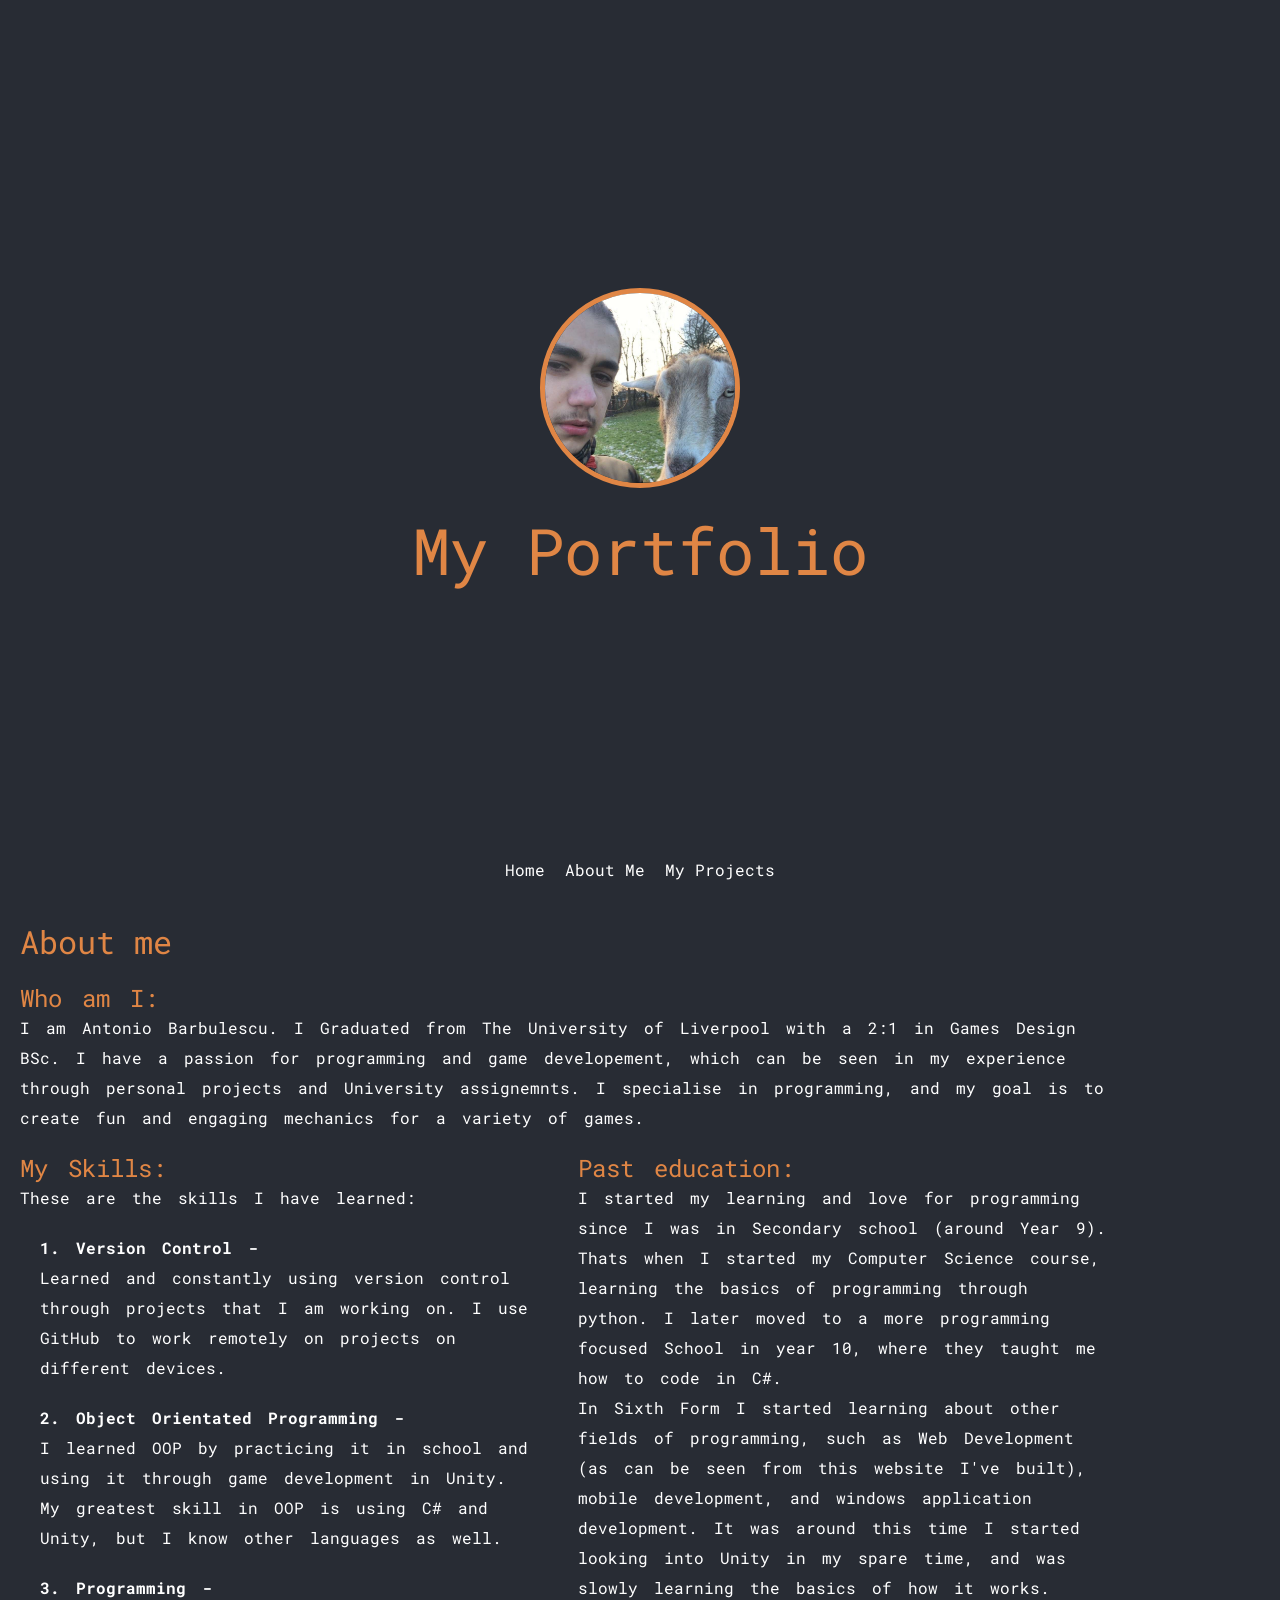
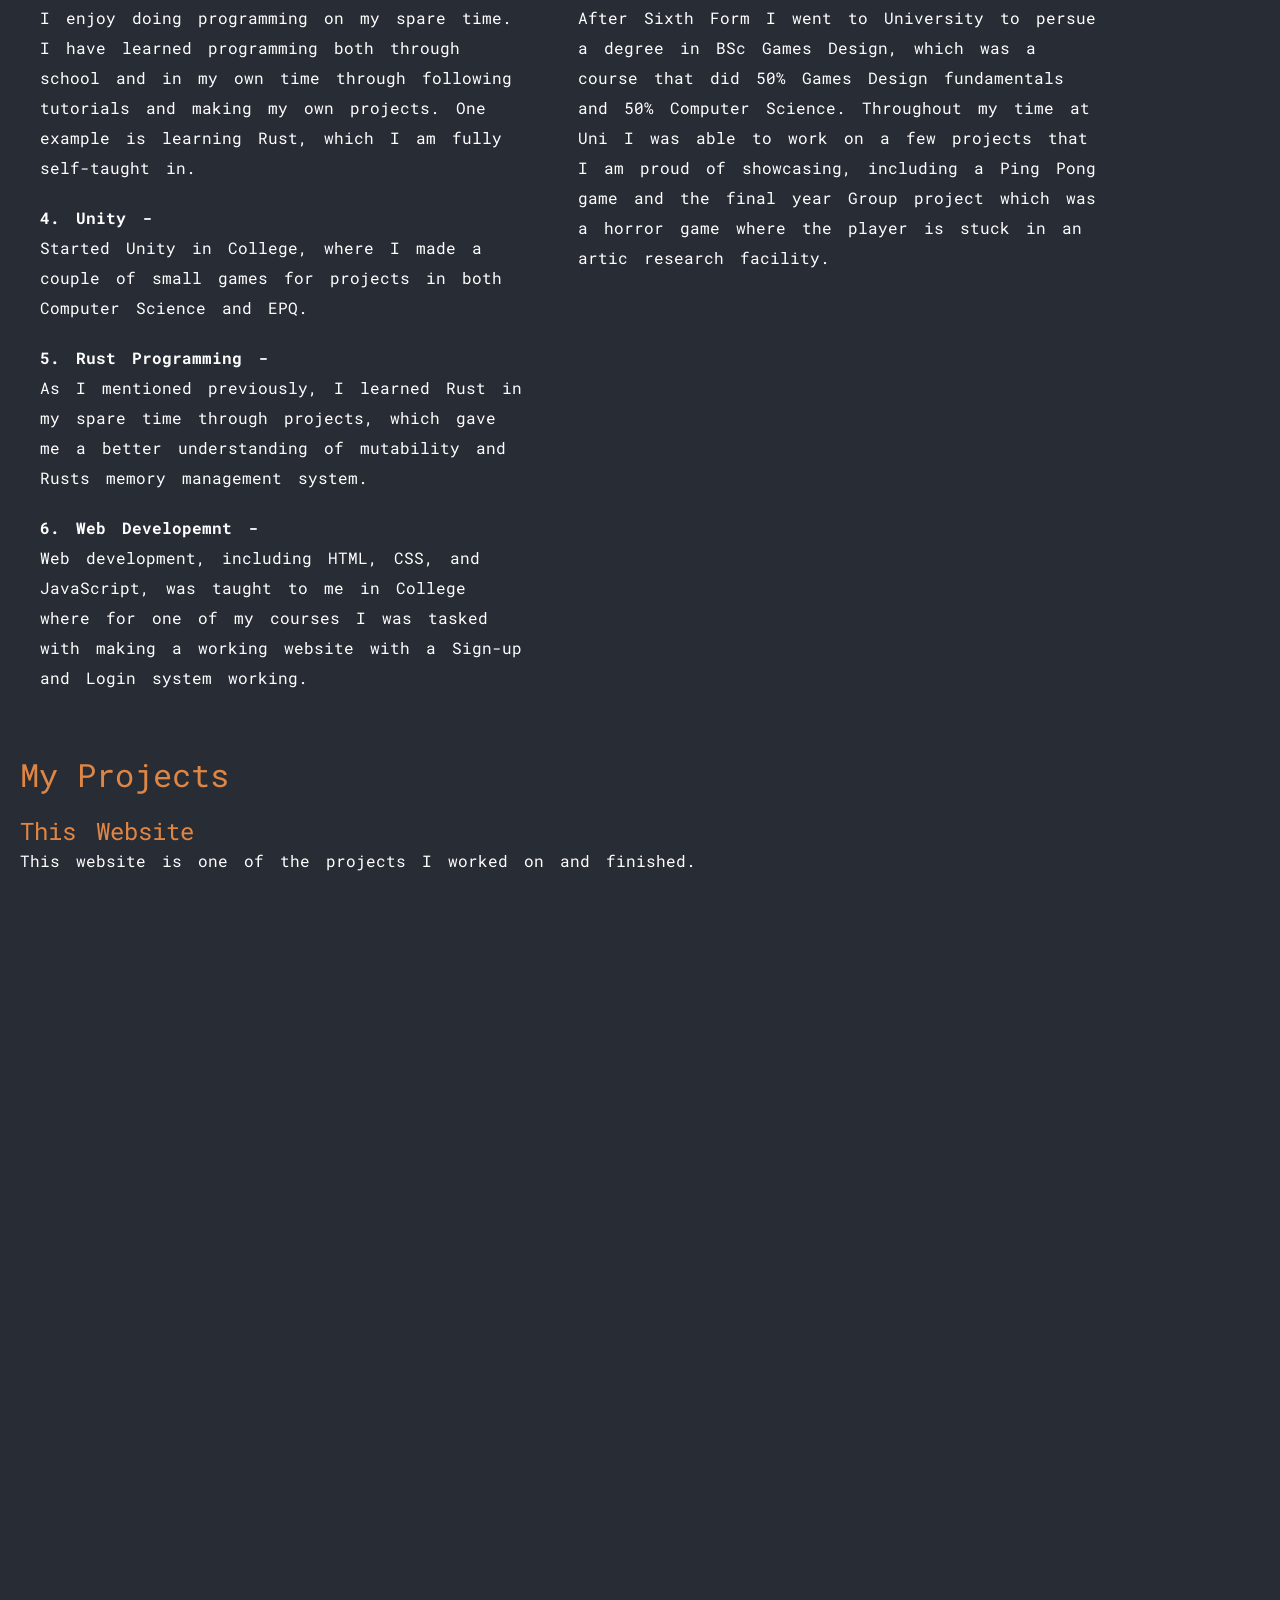
==== index.html @ e3f41198 "changed name again" ====
<!DOCTYPE html>
<html lang="en" class="mainColorBG">
<head>
    <meta charset="UTF-8">
    <meta name="viewport" content="width=device-width, initial-scale=1.0">
    <title>My Portfolio</title>
    
    <link rel="stylesheet" href="./Styles/Style.css"/>
    <link rel="stylesheet" href="./Styles/Reset.css"/>

    <link rel="preconnect" href="https://fonts.googleapis.com">
    <link rel="preconnect" href="https://fonts.gstatic.com" crossorigin>
    <link href="https://fonts.googleapis.com/css2?family=Roboto+Mono:ital,wght@0,100..700;1,100..700&display=swap" rel="stylesheet">
</head>
<body>
    <div id="Home" name="Home" class="section centerContent">
        <img name="Logo" src="./Images/IMG_1200.jpg" class="logo"/>
        
        <div name="Title Div" class="accentColor titleFont margin20 alignTextCenter">
            <h1 name="Title1">My Portfolio</h1>
        </div>
    </div>
    
    <div id="About" name="About me Section" class="section padding20">
        <h1 name="About me Title" class="titleFont accentColor">About me</h1>

        <div name="infoContainer" class="padding20Top infoContainer">
            <div name="How am I" class="textSpace">
                <h2 class="accentColor">Who am I:</h2>
                <div>
                    I am Antonio Barbulescu. I Graduated from The University of Liverpool with a 2:1 in Games Design BSc. 
                    I have a passion for programming and game developement, which can be seen in my experience 
                    through personal projects and University assignemnts. I specialise in programming, 
                    and my goal is to create fun and engaging mechanics for a variety of games.
                </div>
            </div>
        </div>

        <div name="infoContainer" class="infoContainer padding20Top">
            <div name="My Skills" class="textSpace">
                <h2 class="accentColor">My Skills:</h2>
                <div class="">
                    These are the skills I have learned:
                    <ol class="padding20">
                        <li><div class="boldFont">1. Version Control - </div>Learned and constantly using version control through projects that I am working on. I use GitHub to work remotely on projects 
                        on different devices.</li>
                        <li class="padding20Top"><div class="boldFont">2. Object Orientated Programming - </div>I learned OOP by practicing it in school and using it through game development in Unity. 
                        My greatest skill in OOP is using C# and Unity, but I know other languages as well.</li>
                        <li class="padding20Top"><div class="boldFont">3. Programming - </div>I enjoy doing programming on my spare time. I have learned programming 
                        both through school and in my own time through following tutorials and making my own projects. One example is learning Rust, which I am fully self-taught in.</li>
                        <li class="padding20Top"><div class="boldFont">4. Unity - </div>Started Unity in College, where I made a couple of small games for projects in both Computer Science
                        and EPQ.</li>
                        <li class="padding20Top"><div class="boldFont">5. Rust Programming - </div>As I mentioned previously, I learned Rust in my spare time through projects, which 
                        gave me a better understanding of mutability and Rusts memory management system.</li>
                        <li class="padding20Top"><div class="boldFont">6. Web Developemnt - </div>Web development, including HTML, CSS, and JavaScript, was taught to me in College where 
                        for one of my courses I was tasked with making a working website with a Sign-up and Login system working.</li>
                    </ol>
                </div>
            </div>

            <div name="Past education" class="textSpace">
                <h2 class="accentColor">Past education:</h2>                
                <div>
                    I started my learning and love for programming since I was in Secondary school (around Year 9). 
                    Thats when I started my Computer Science course, learning the basics of programming through python. I later moved 
                    to a more programming focused School in year 10, where they taught me how to code in C#.
                    <br/>
                    In Sixth Form I started learning about other fields of programming, such as Web Development 
                    (as can be seen from this website I've built), mobile development, and windows application development. It was around this time 
                    I started looking into Unity in my spare time, and was slowly learning the basics of how it works.
                    <br/>
                    After Sixth Form I went to University to persue a degree in BSc Games Design, which was a course that did 50% Games Design fundamentals and 50% Computer Science. 
                    Throughout my time at Uni I was able to work on a few projects that I am proud of showcasing, including a Ping Pong game and the final year Group project 
                    which was a horror game where the player is stuck in an artic research facility.
                </div>
            </div>
        </div>
    </div>

    <div id="Projects" name="Projects Section" class="section padding20">
        <h1 name="Projects Title" class="titleFont accentColor">My Projects</h1>

        <div name="infoContainer" class="infoContainer padding20Top">
            <div name="This Website" class="textSpace">
                <h2 class="accentColor">This Website</h2>
                <div>This website is one of the projects I worked on and finished.</div>
            </div>
        </div>
    </div>
    
    <nav class="nav">
        <ul class="toBottom" id="nav_links">
            <li><a id="home_link" name="Home Link" href="#Home">Home</a></li>
            <li><a name="About Link" href="#About">About Me</a></li>
            <li><a name="Projects Link" href="#Projects">My Projects</a></li>
        </ul>
    </nav>
    
    <script src="./Apps/nav.js" type="text/javascript"></script>
</body>
</html>
---- Styles/Style.css ----
:root{
    --primary-color: #282c34;
    --accent-color: #E08645;
    --link-color: #9A2D26;
}


br{
    margin-bottom: 15px;
}


/* The logo at the top of the page */
.logo{
    width: 200px;
    height: 200px;
    border-radius: 100%;
    border: var(--accent-color);
    border-width: 5px;
    border-style: solid;
}


/* Style the navigation */
.nav{
    position: fixed;
    width: 100%;
}
.nav ul{
    position: inherit;
    text-align: right;
    display: flex;
    transition: flex-direction, bottom, right, transform;
    transition-duration: 0.35s;
}
.nav li{
    margin: 10px;
    margin-bottom: 20px;
}
.nav a{
    color: white;
    transition: color 0.2s ease;
}
.nav a:hover{
    color: var(--link-color);
    transition: color 0.2s ease;
}

.toSide {
    flex-direction: column;
    bottom: 50%;
    right: 0;
    transform: translate(0, 50%);
}
.toBottom {
    flex-direction: row;
    bottom: 0;
    right: 50%;
    transform: translate(50%, 0);
}


/* For text fields */
.infoContainer{
    display: flex;
    width: 90%;
}

.textSpace{
    word-spacing: 6px;
    line-height: 30px;
    padding-right: 30px;
    width: 100%;
}

.line{
    border: white solid 1px;
    margin: 20px 0px;
    width: 90%;
}


/*This section is used to change the fonts */
.titleFont{
    font-size: xx-large;
}

.italicFont{
    font-style: italic;
}

.alignTextCenter{
    text-align: center;
}

.boldFont{
    font-weight: bold;
}


/* For the different sections of the website */
.section {
    width: 100%;
    min-height: 100vh;
}


/*This section has all the padding and margins for different types of objects*/
.centerContent{
    display: flex;
    flex-direction: column;
    align-items: center;
    justify-content: center;
}

.margin20{
    margin: 20px;
}

.padding20{
    padding: 20px;
}

.padding20Top{
    padding-top: 20px;
}

.passing30Right{
    padding-right: 30px;
}


/*This section has all the class colours that will be used in the website*/
.mainColor{
    color: var(--primary-color);
}
.mainColorBG{
    color: #fff;
    background-color: var(--primary-color);
}

.accentColor{
    color: var(--accent-color);
}
.accentColorBG{
    color: #fff;
    background-color: var(--accent-color);
}

.linkColor{
    color: black;
    background-color: var(--link-color);
}


/*Debug section*/
.db{
    border: red;
    border-style: dashed;
}
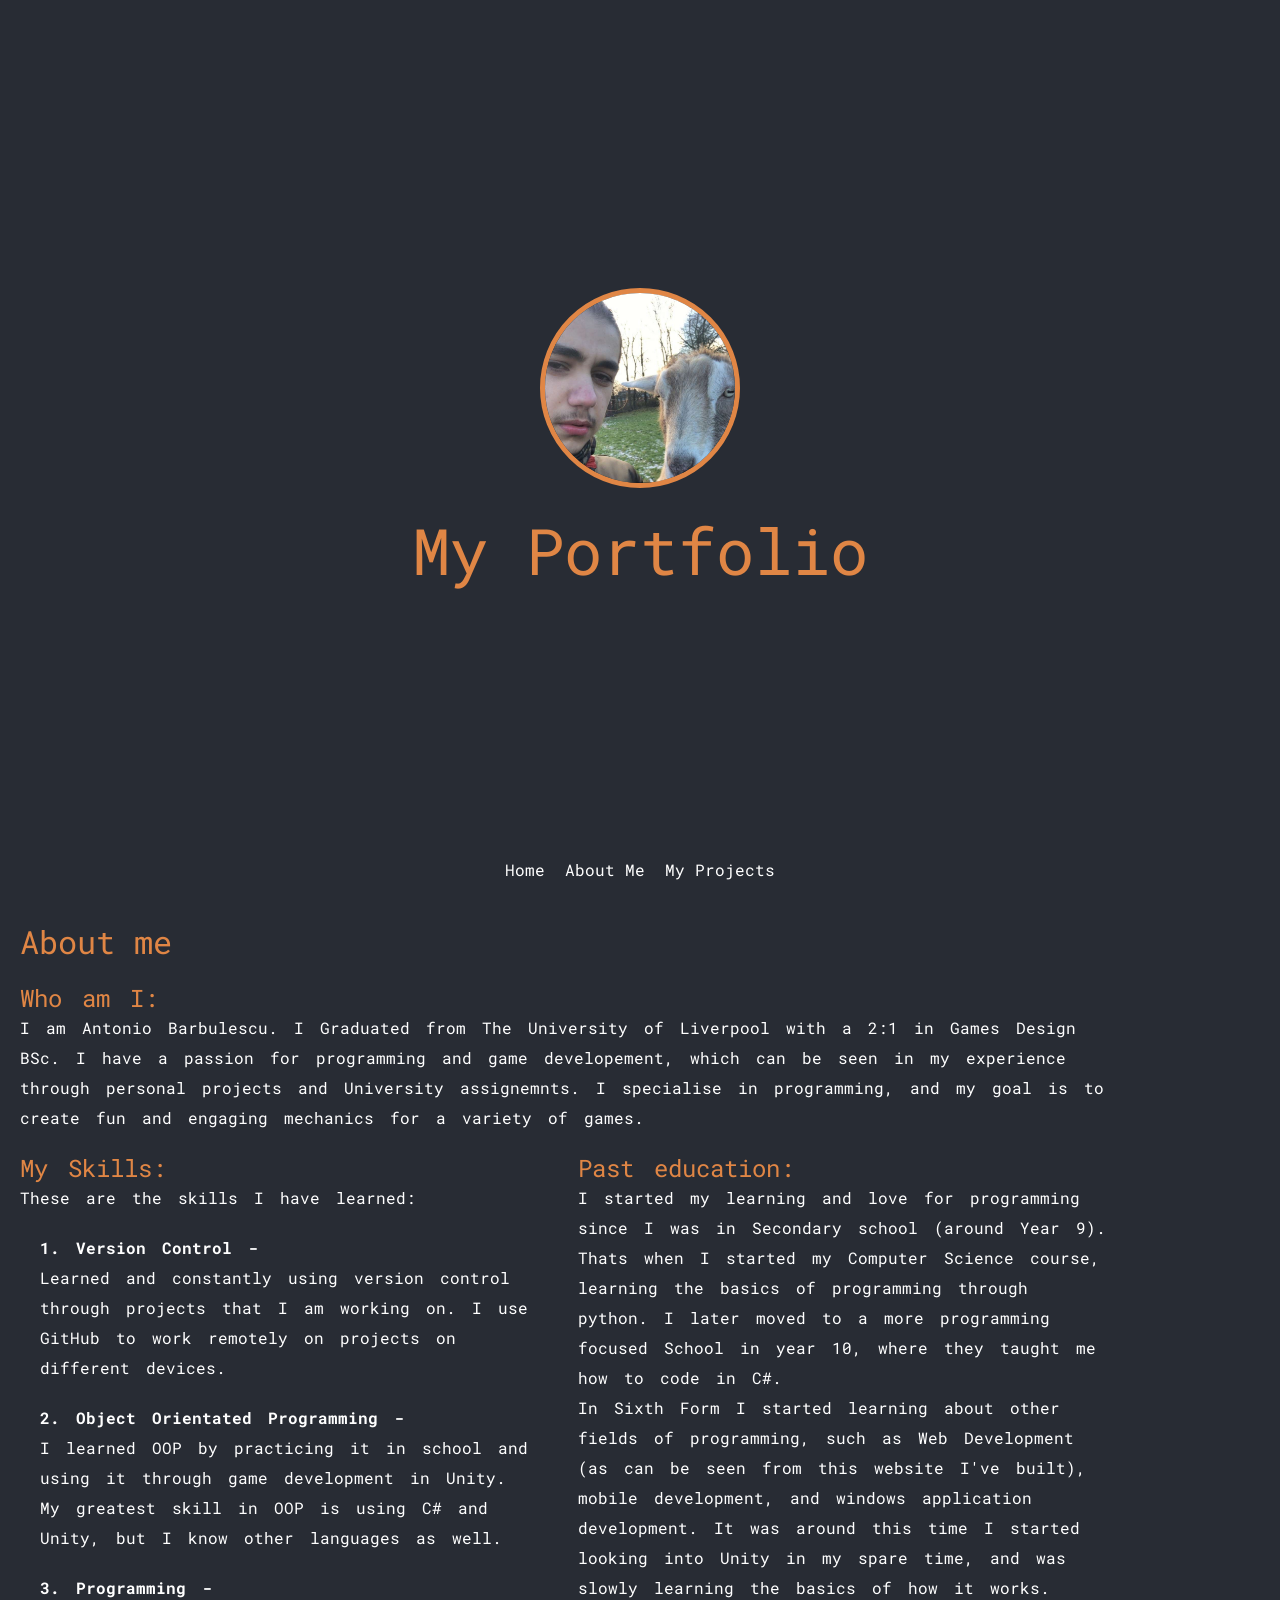
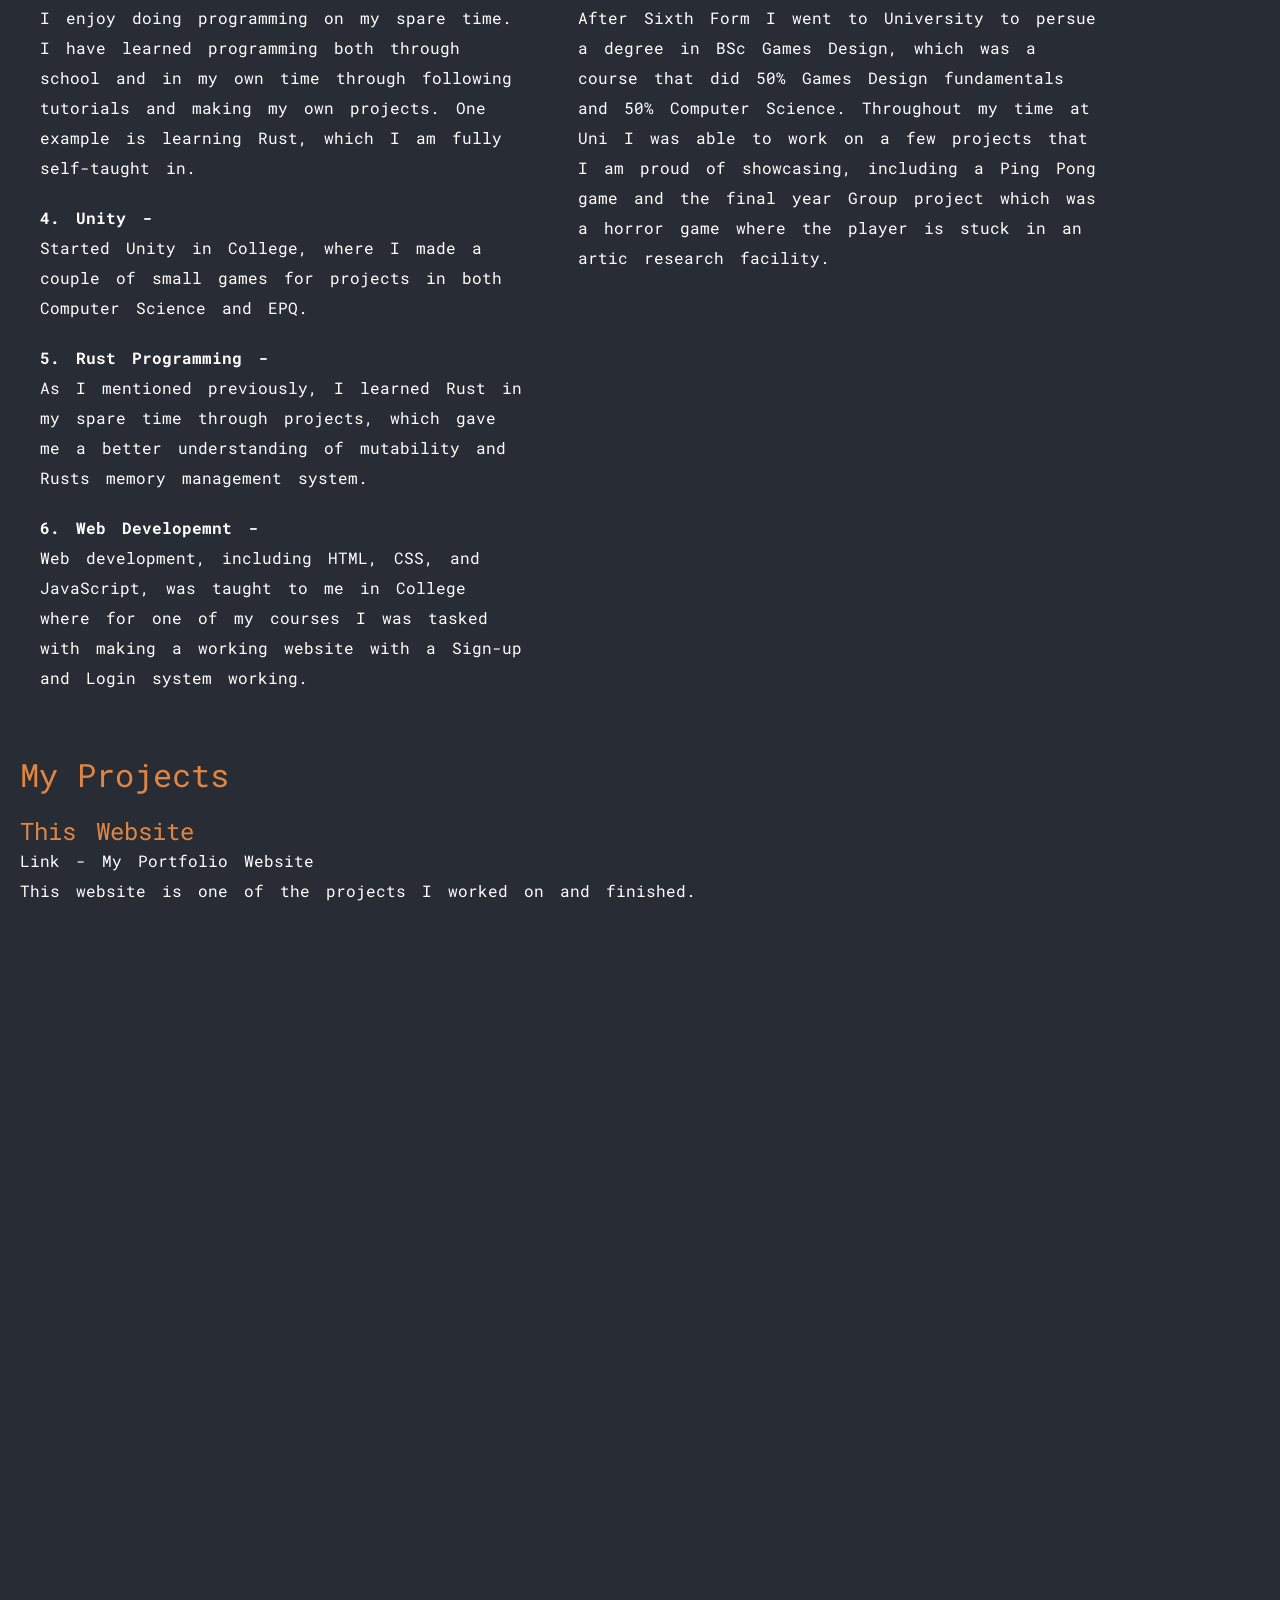
==== commit ef3f6d75: "added link to website" ====
--- a/index.html
+++ b/index.html
@@ -83,6 +83,7 @@
         <div name="infoContainer" class="infoContainer padding20Top">
             <div name="This Website" class="textSpace">
                 <h2 class="accentColor">This Website</h2>
+                <div>Link - <a href="https://github.com/Radiant-Prism/PortfolioWebsite">My Portfolio Website</a></div>
                 <div>This website is one of the projects I worked on and finished.</div>
             </div>
         </div>
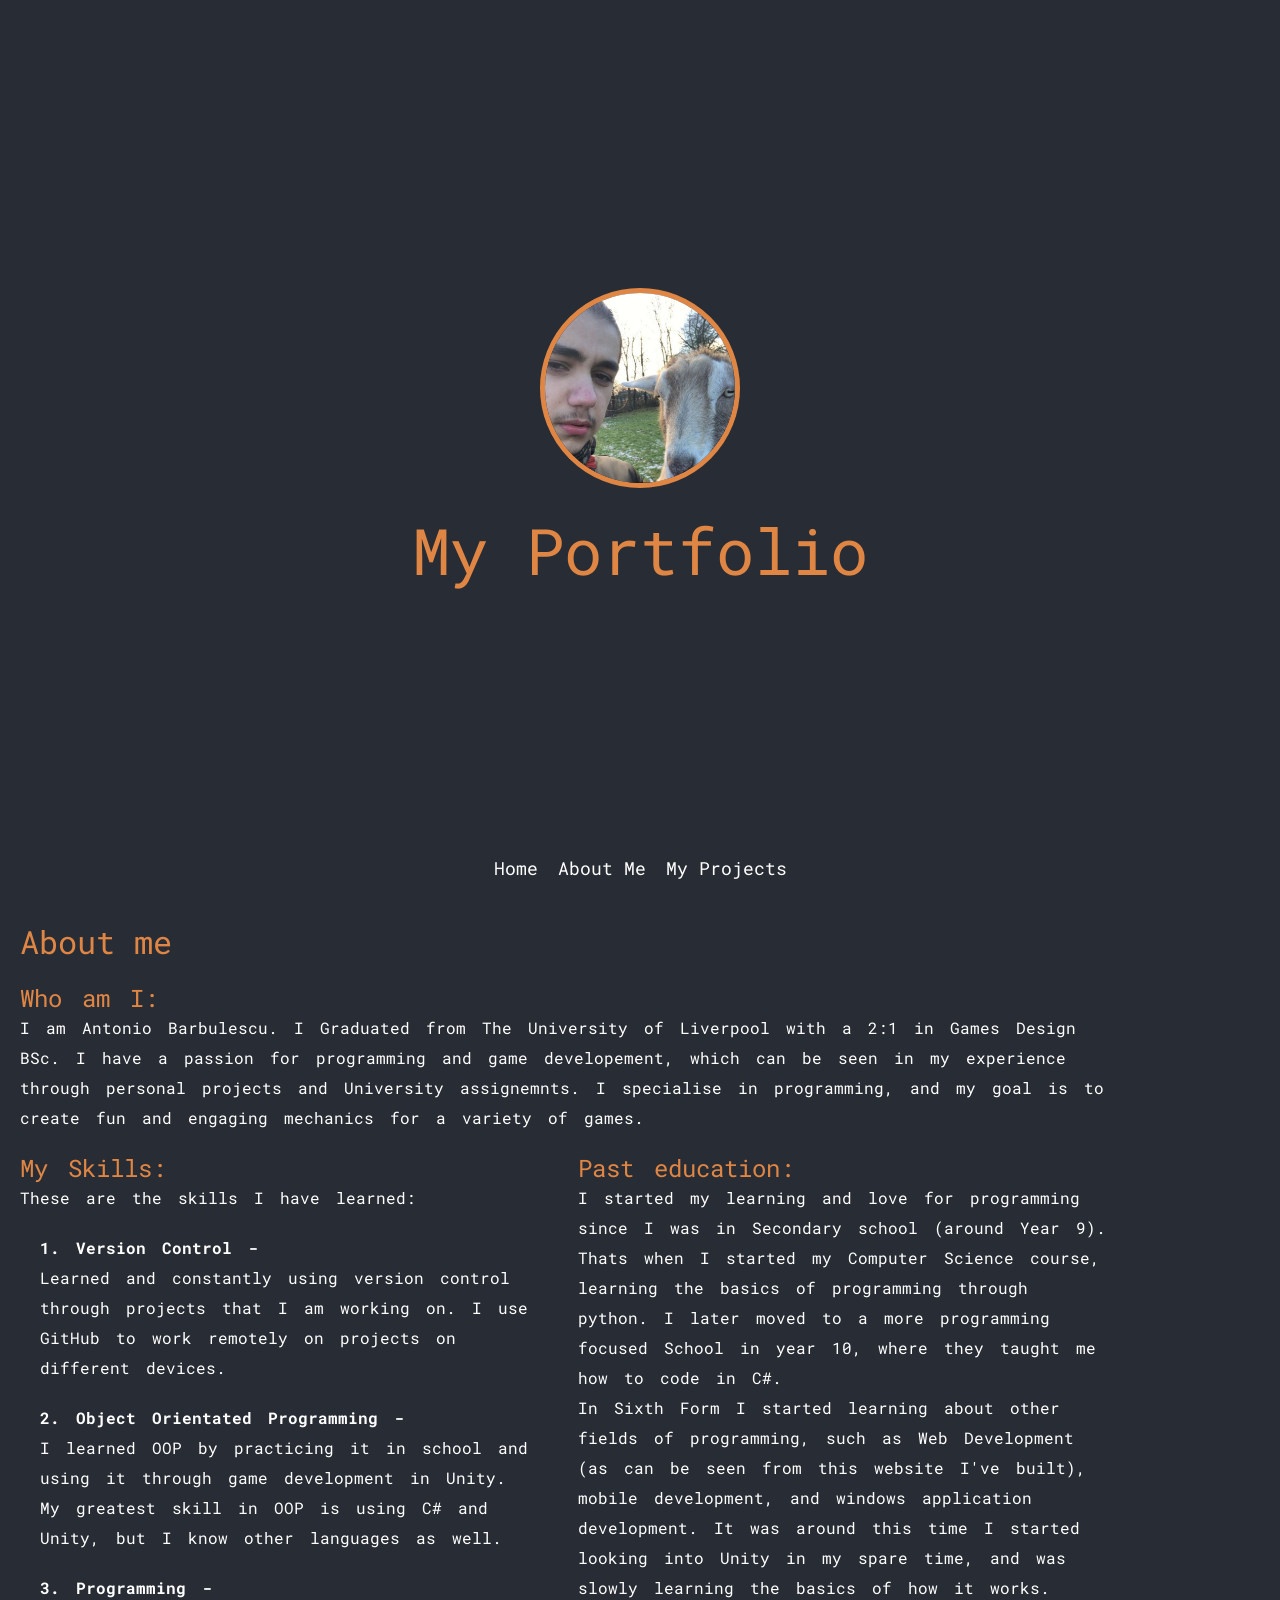
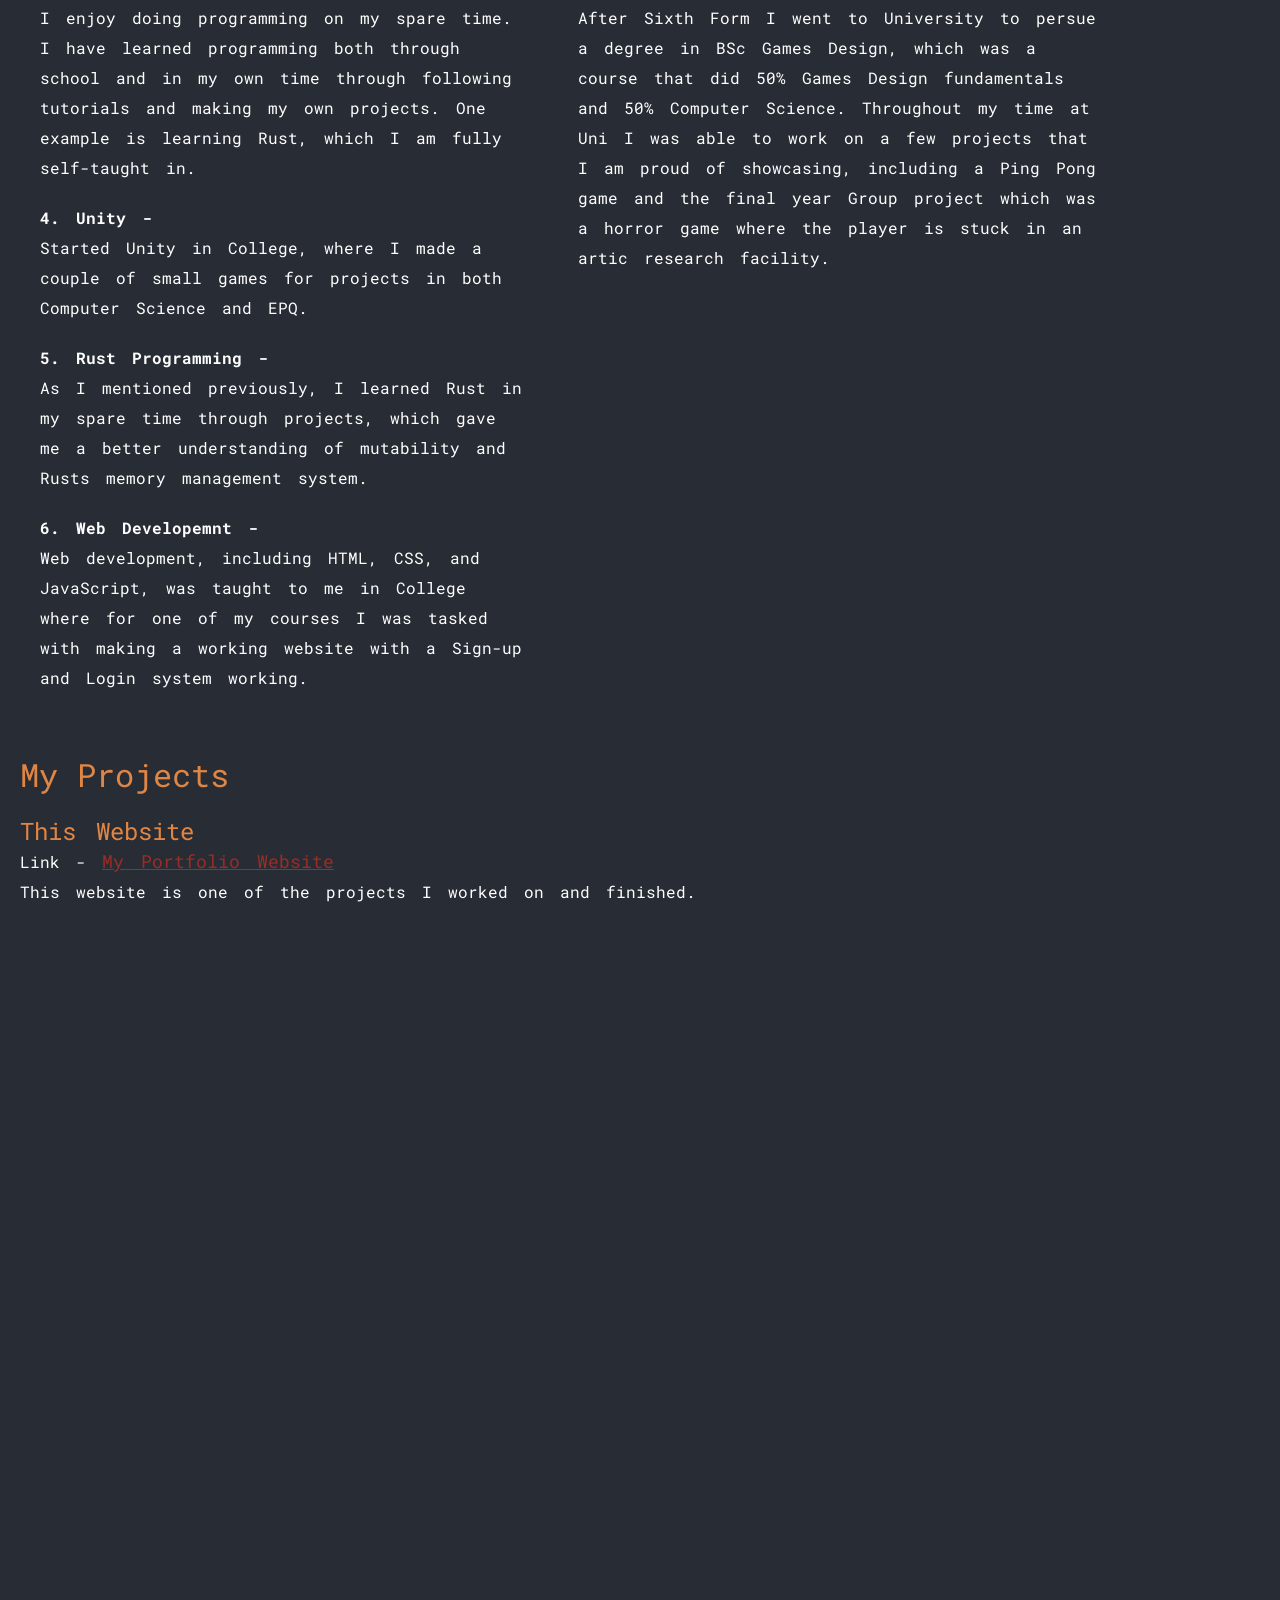
==== commit 36a3364d: "Added a link to website section." ====
--- a/index.html
+++ b/index.html
@@ -83,7 +83,7 @@
         <div name="infoContainer" class="infoContainer padding20Top">
             <div name="This Website" class="textSpace">
                 <h2 class="accentColor">This Website</h2>
-                <div>Link - <a href="https://github.com/Radiant-Prism/PortfolioWebsite">My Portfolio Website</a></div>
+                <div>Link - <a class="linkColor" href="https://github.com/Radiant-Prism/PortfolioWebsite">My Portfolio Website</a></div>
                 <div>This website is one of the projects I worked on and finished.</div>
             </div>
         </div>
--- a/Styles/Style.css
+++ b/Styles/Style.css
@@ -148,8 +148,8 @@
 }
 
 .linkColor{
-    color: black;
-    background-color: var(--link-color);
+    color: var(--link-color);
+    text-decoration-line: underline;
 }
 
 
